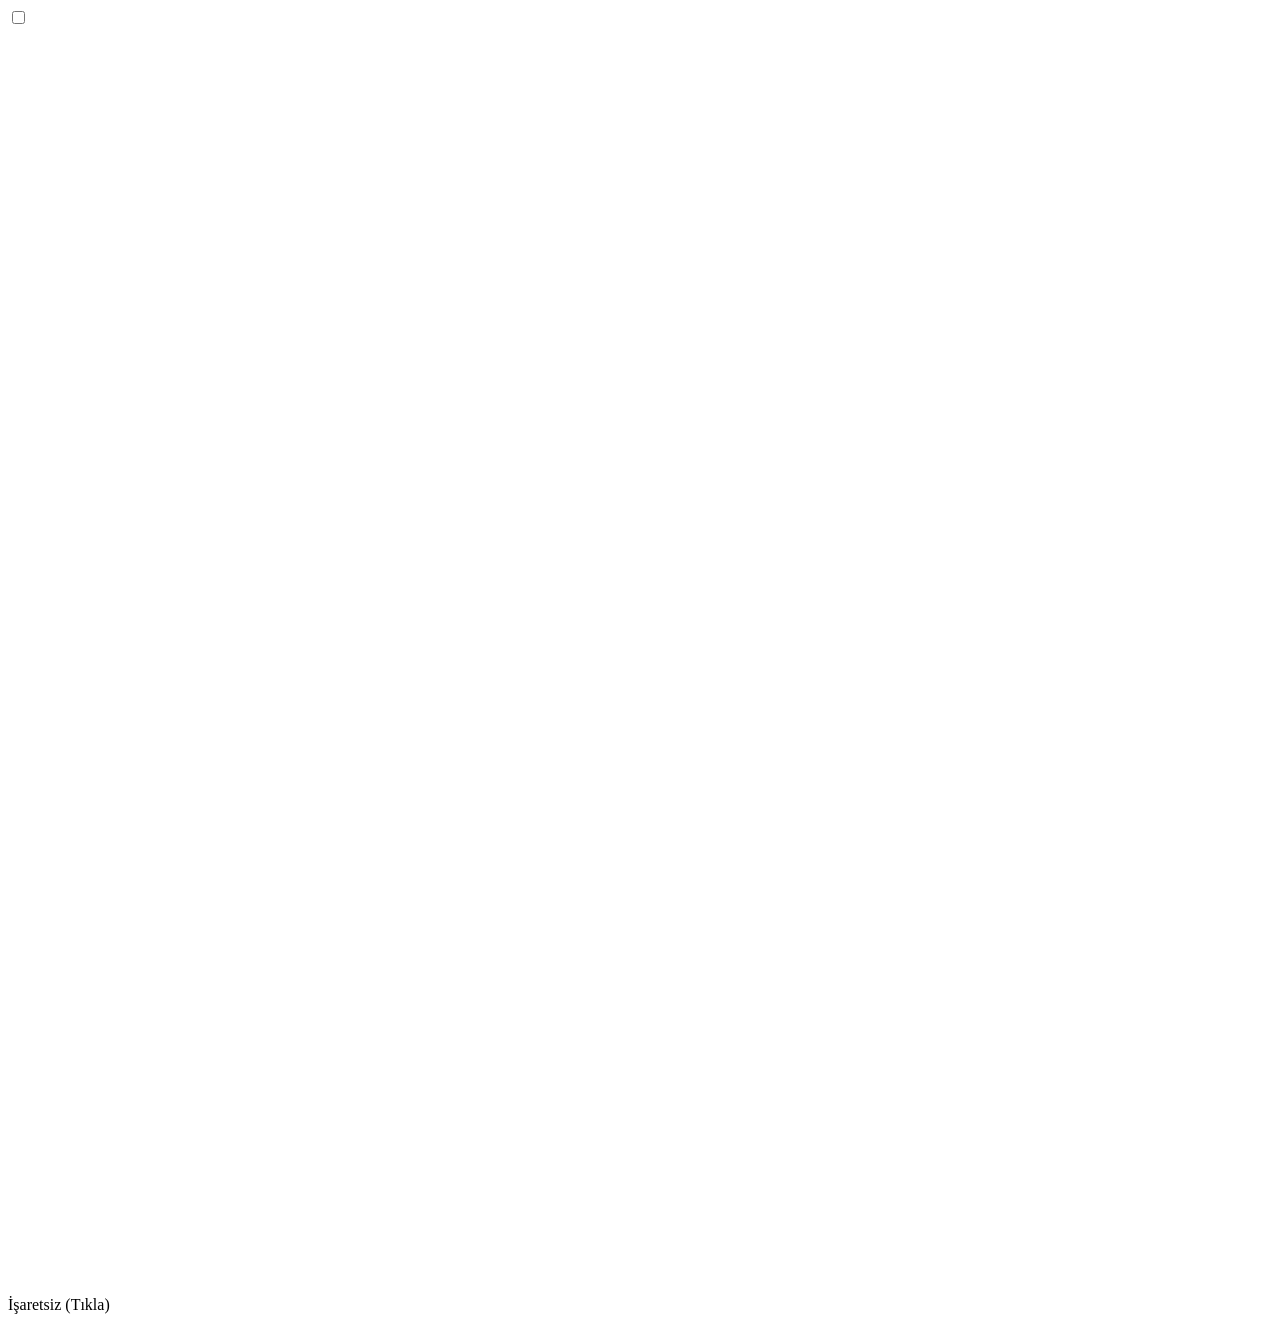
==== index.html @ 9e16fc52 "Add interactive checkbox with status update" ====
<!DOCTYPE html>
<html lang="tr">
<head>
  <meta charset="UTF-8">
  <meta name="viewport" content="width=device-width, initial-scale=1.0">
  <title>İnteraktif Onay Kutusu</title>
  <script src="https://cdn.tailwindcss.com"></script>
  <style>
    .checkmark-path {
      stroke-dasharray: 24;
      stroke-dashoffset: 24;
      transition: stroke-dashoffset 0.28s cubic-bezier(0.4, 0, 0.2, 1);
    }

    input:checked + .checkbox-box .checkmark-path {
      stroke-dashoffset: 0;
    }

    .checkbox-box {
      transition: all 0.22s ease-in-out;
    }

    /* Hafif tıklama / basılma tepkisi */
    .checkbox-container:active .checkbox-box {
      transform: scale(0.92);
    }
  </style>
</head>
<body class="min-h-screen bg-slate-900 flex flex-col items-center justify-center p-4 selection:bg-indigo-500 selection:text-white">

  <main class="flex flex-col items-center gap-6">
    <!-- Etkileşimli Tik Alanı -->
    <label class="checkbox-container relative flex items-center justify-center cursor-pointer select-none group p-4">
      <!-- Gizli standart checkbox -->
      <input type="checkbox" id="tickBox" class="peer sr-only" />

      <!-- Özel Tasarım Kutucuk -->
      <div class="checkbox-box w-20 h-20 sm:w-24 sm:h-24 rounded-2xl border-4 border-slate-700 bg-slate-800/80 shadow-2xl flex items-center justify-center group-hover:border-slate-500 peer-checked:bg-emerald-500 peer-checked:border-emerald-400 peer-focus-visible:ring-4 peer-focus-visible:ring-emerald-500/40 peer-focus-visible:ring-offset-2 peer-focus-visible:ring-offset-slate-900">
        <!-- SVG Tik İkonu -->
        <svg 
          class="w-12 h-12 sm:w-14 sm:h-14 text-white pointer-events-none drop-shadow-sm" 
          viewBox="0 0 24 24" 
          fill="none" 
          stroke="currentColor" 
          stroke-width="3.5" 
          stroke-linecap="round" 
          stroke-linejoin="round"
        >
          <path class="checkmark-path" d="M5 13l4 4L19 7" />
        </svg>
      </div>
    </label>

    <div class="text-center">
      <span id="statusText" class="text-sm font-medium tracking-wide uppercase text-slate-400 transition-colors duration-200">
        İşaretsiz (Tıkla)
      </span>
    </div>
  </main>

  <script>
    const tickBox = document.getElementById('tickBox');
    const statusText = document.getElementById('statusText');

    tickBox.addEventListener('change', () => {
      if (tickBox.checked) {
        statusText.textContent = 'İşaretlendi ✓';
        statusText.className = 'text-sm font-semibold tracking-wide uppercase text-emerald-400 transition-colors duration-200';
      } else {
        statusText.textContent = 'İşaretsiz (Tıkla)';
        statusText.className = 'text-sm font-medium tracking-wide uppercase text-slate-400 transition-colors duration-200';
      }
    });
  </script>
</body>
</html>
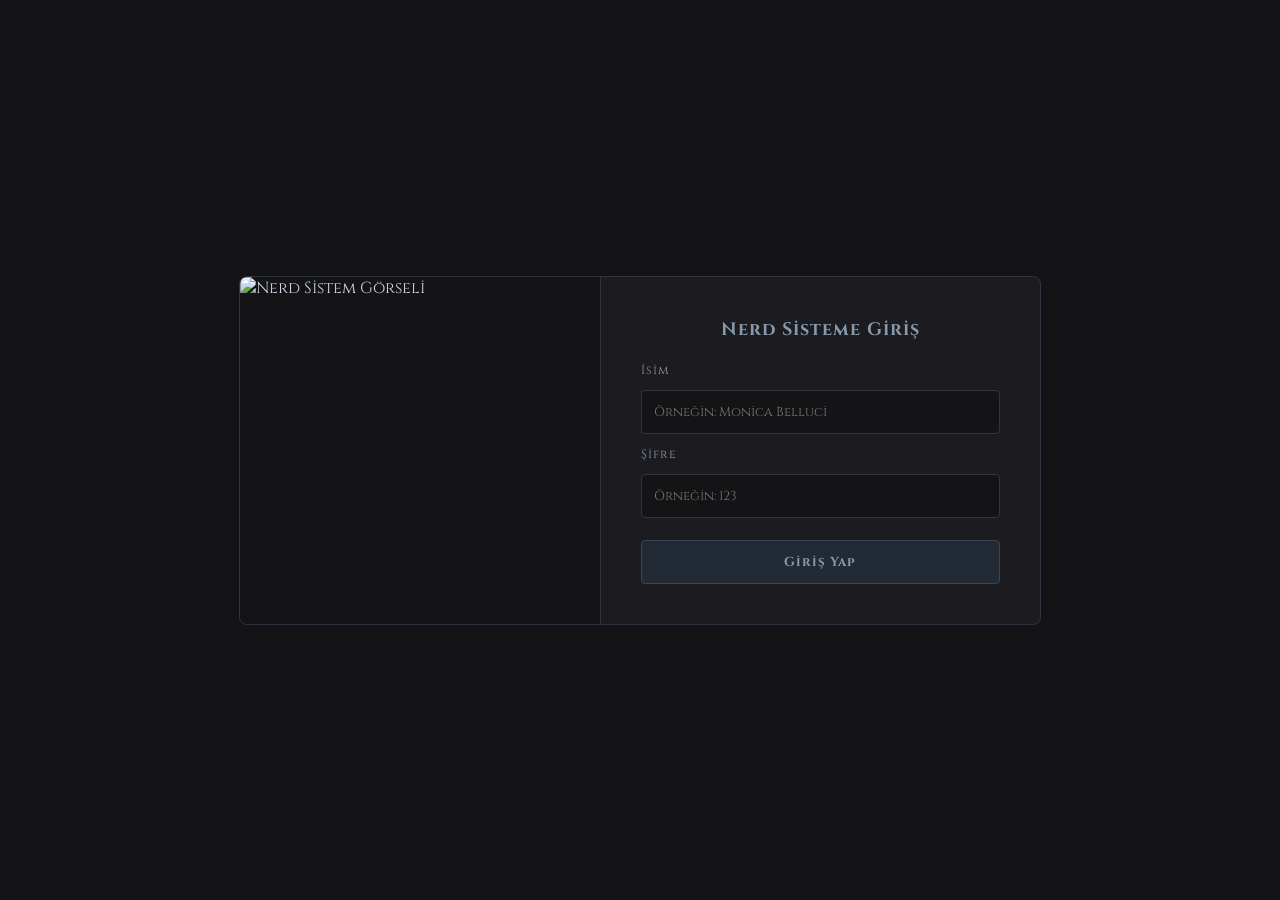
==== commit d3d04c70: "Add files via upload" ====
--- a/index.html
+++ b/index.html
@@ -1,76 +1,37 @@
 <!DOCTYPE html>
 <html lang="tr">
 <head>
-  <meta charset="UTF-8">
-  <meta name="viewport" content="width=device-width, initial-scale=1.0">
-  <title>İnteraktif Onay Kutusu</title>
-  <script src="https://cdn.tailwindcss.com"></script>
-  <style>
-    .checkmark-path {
-      stroke-dasharray: 24;
-      stroke-dashoffset: 24;
-      transition: stroke-dashoffset 0.28s cubic-bezier(0.4, 0, 0.2, 1);
-    }
+    <meta charset="UTF-8">
+    <title>Nerd Sistem</title>
+    <link rel="icon" type="image/png" href="favicon.png">
+    <link rel="stylesheet" href="style.css">
+</head>
+<body>
 
-    input:checked + .checkbox-box .checkmark-path {
-      stroke-dashoffset: 0;
-    }
+    <div class="ana-kutu">
 
-    .checkbox-box {
-      transition: all 0.22s ease-in-out;
-    }
+        <div class="resim-kutusu">
+            <img src="https://i.pinimg.com/originals/b8/9b/45/b89b456a5c24b5eefcd150d3c2a035c3.gif" alt="Nerd Sistem Görseli">
+        </div>
 
-    /* Hafif tıklama / basılma tepkisi */
-    .checkbox-container:active .checkbox-box {
-      transform: scale(0.92);
-    }
-  </style>
-</head>
-<body class="min-h-screen bg-slate-900 flex flex-col items-center justify-center p-4 selection:bg-indigo-500 selection:text-white">
+        <div class="form-kutusu">
+            <h2>Nerd Sisteme Giriş</h2>
+            
+            <form id="loginForm">
+                <label for="name">İsim</label>
+                <input type="name" id="name" placeholder="Örneğin: Monica Belluci" required>
 
-  <main class="flex flex-col items-center gap-6">
-    <!-- Etkileşimli Tik Alanı -->
-    <label class="checkbox-container relative flex items-center justify-center cursor-pointer select-none group p-4">
-      <!-- Gizli standart checkbox -->
-      <input type="checkbox" id="tickBox" class="peer sr-only" />
+                <label for="password">Şifre</label>
+                <input type="password" id="password" placeholder="Örneğin: 123" required>
 
-      <!-- Özel Tasarım Kutucuk -->
-      <div class="checkbox-box w-20 h-20 sm:w-24 sm:h-24 rounded-2xl border-4 border-slate-700 bg-slate-800/80 shadow-2xl flex items-center justify-center group-hover:border-slate-500 peer-checked:bg-emerald-500 peer-checked:border-emerald-400 peer-focus-visible:ring-4 peer-focus-visible:ring-emerald-500/40 peer-focus-visible:ring-offset-2 peer-focus-visible:ring-offset-slate-900">
-        <!-- SVG Tik İkonu -->
-        <svg 
-          class="w-12 h-12 sm:w-14 sm:h-14 text-white pointer-events-none drop-shadow-sm" 
-          viewBox="0 0 24 24" 
-          fill="none" 
-          stroke="currentColor" 
-          stroke-width="3.5" 
-          stroke-linecap="round" 
-          stroke-linejoin="round"
-        >
-          <path class="checkmark-path" d="M5 13l4 4L19 7" />
-        </svg>
-      </div>
-    </label>
+                <button type="submit">Giriş Yap</button>
+            </form>
+        </div>
 
-    <div class="text-center">
-      <span id="statusText" class="text-sm font-medium tracking-wide uppercase text-slate-400 transition-colors duration-200">
-        İşaretsiz (Tıkla)
-      </span>
     </div>
-  </main>
+    <script src="app.js"></script>
 
-  <script>
-    const tickBox = document.getElementById('tickBox');
-    const statusText = document.getElementById('statusText');
+    <link rel="icon" type="image/x-icon" href="favicon.png">
 
-    tickBox.addEventListener('change', () => {
-      if (tickBox.checked) {
-        statusText.textContent = 'İşaretlendi ✓';
-        statusText.className = 'text-sm font-semibold tracking-wide uppercase text-emerald-400 transition-colors duration-200';
-      } else {
-        statusText.textContent = 'İşaretsiz (Tıkla)';
-        statusText.className = 'text-sm font-medium tracking-wide uppercase text-slate-400 transition-colors duration-200';
-      }
-    });
-  </script>
 </body>
 </html>
--- a/style.css
+++ b/style.css
@@ -0,0 +1,430 @@
+@import url('https://fonts.googleapis.com/css2?family=Cinzel:wght@500;700&display=swap');
+
+body {
+    background-color: #141416;
+    color: #cbd5e1;
+    font-family: 'Cinzel', serif;
+    margin: 0;
+    display: flex;
+    justify-content: center;
+    align-items: center;
+    min-height: 100vh;
+}
+
+.ana-kutu {
+    background-color: #1c1c20;
+    border: 1px solid #2e3440;
+    border-radius: 8px;
+    display: flex;
+    flex-direction: row;
+    overflow: hidden;
+    max-width: 800px;
+    width: 90%;
+}
+
+.resim-kutusu {
+    flex: 1;
+    background-color: #141416;
+    display: flex;
+    justify-content: center;
+    align-items: center;
+    overflow: hidden;
+    border-right: 1px solid #2e3440;
+}
+
+.resim-kutusu img {
+    width: 100%;
+    height: 100%;
+    object-fit: cover;
+    display: block;
+}
+
+.form-kutusu {
+    flex: 1;
+    padding: 40px;
+    display: flex;
+    flex-direction: column;
+    justify-content: center;
+    box-sizing: border-box;
+}
+
+.form-kutusu h2 {
+    margin: 0 0 20px 0;
+    font-size: 18px;
+    color: #8899ac;
+    letter-spacing: 1px;
+    text-align: center;
+}
+
+#loginForm {
+    display: flex;
+    flex-direction: column;
+    gap: 12px;
+}
+
+.form-kutusu label {
+    font-size: 12px;
+    color: #8899ac;
+    letter-spacing: 1px;
+}
+
+.form-kutusu input {
+    background-color: #141416;
+    border: 1px solid #2e3440;
+    color: #e2e8f0;
+    border-radius: 4px;
+    padding: 12px;
+    font-size: 13px;
+    outline: none;
+    font-family: 'Cinzel', serif;
+    width: 100%;
+    box-sizing: border-box;
+}
+
+.form-kutusu button {
+    background-color: #222a35;
+    color: #8899ac;
+    border: 1px solid #3a4556;
+    border-radius: 4px;
+    padding: 12px;
+    font-size: 13px;
+    font-weight: 700;
+    cursor: pointer;
+    transition: 0.2s;
+    font-family: 'Cinzel', serif;
+    letter-spacing: 1px;
+    margin-top: 10px;
+    width: 100%;
+}
+
+.form-kutusu button:hover {
+    background-color: #334155;
+    color: #f1f5f9;
+}
+
+.ust-menu {
+    display: flex;
+    justify-content: space-between;
+    align-items: center;
+    padding: 20px 40px;
+    background-color: #141416;
+    border-bottom: 1px solid #2e3440 !important;
+    width: 100%;
+    box-sizing: border-box;
+    flex-shrink: 0;
+}
+
+.site-baslik {
+    font-size: 14px;
+    font-weight: 700;
+    letter-spacing: 2px;
+    color: #8899ac;
+}
+
+.sekme-linkleri {
+    display: flex;
+    gap: 20px;
+}
+
+.sekme-btn {
+    background-color: #141416;
+    color: #8899ac;
+    border: 1px solid #2e3440;
+    padding: 10px 24px;
+    font-size: 12px;
+    font-weight: 700;
+    letter-spacing: 1px;
+    border-radius: 6px;
+    cursor: pointer;
+    transition: 0.2s;
+    font-family: 'Cinzel', serif;
+    margin-top: 0;
+}
+
+.sekme-btn:hover {
+    background-color: #242429;
+    color: #8899ac;
+    border-color: #3a4556;
+}
+
+.sekme-btn.aktif {
+    background-color: #222a35;
+    color: #8899ac;
+    border-color: #3a4556;
+}
+
+.sayfa-icerik {
+    display: flex;
+    flex-direction: column;
+    flex: 1;
+    width: 100%;
+}
+
+.panel-body {
+    display: flex;
+    flex-direction: column;
+    min-height: 100vh;
+    background-color: #141416;
+    color: #cbd5e1;
+    font-family: 'Cinzel', serif;
+    overflow-y: auto;
+}
+
+.hafta-container {
+    flex: 1;
+    padding: 30px 20px;
+    display: flex;
+    justify-content: center;
+    align-items: center;
+    width: 100%;
+    box-sizing: border-box;
+}
+
+.hafta-grid {
+    display: flex;
+    flex-wrap: wrap;
+    justify-content: center;
+    gap: 20px;
+    row-gap: 35px;
+    width: 100%;
+    max-width: 1400px;
+    margin: 0 auto;
+}
+
+.gun-kutusu {
+    background-color: #1c1c20;
+    border: 1px solid #2e3440;
+    border-radius: 6px;
+    padding: 20px;
+    display: flex;
+    flex-direction: column;
+    flex: 1 1 280px;
+    max-width: 350px;
+    height: auto;
+}
+
+.gun-kutusu h3 {
+    margin: 0 0 15px 0;
+    font-size: 16px;
+    font-weight: 700;
+    letter-spacing: 1px;
+    color: #8899ac;
+    border-bottom: 1px solid #2e3440;
+    padding-bottom: 10px;
+    text-align: center;
+}
+
+.gorev-ekle-form {
+    display: flex;
+    flex-direction: column;
+    gap: 10px;
+    margin-bottom: 15px;
+}
+
+.gorev-ekle-form input {
+    background-color: #141416;
+    border: 1px solid #2e3440;
+    color: #8899ac;
+    border-radius: 4px;
+    padding: 12px;
+    font-size: 13px;
+    outline: none;
+    font-family: 'Cinzel', serif;
+}
+
+.gorev-ekle-form button {
+    background-color: #222a35;
+    color: #8899ac;
+    border: 1px solid #3a4556;
+    border-radius: 4px;
+    padding: 10px;
+    font-size: 12px;
+    font-weight: 700;
+    cursor: pointer;
+    transition: 0.2s;
+    margin-top: 0;
+    font-family: 'Cinzel', serif;
+}
+
+.gorev-ekle-form button:hover {
+    background-color: #334155;
+    color: #8899ac;
+}
+
+.gorev-listesi {
+    list-style: none;
+    padding: 0;
+    margin: 0;
+    flex: 1;
+}
+
+.gorev-listesi li {
+    display: flex;
+    justify-content: space-between;
+    align-items: flex-start;
+    margin-bottom: 10px;
+    background-color: #242429;
+    border: 1px solid #2e3440;
+    padding: 12px;
+    border-radius: 4px;
+    font-size: 13px;
+    color: #e2e8f0;
+    word-break: break-word;
+    overflow-wrap: anywhere;
+    box-sizing: border-box;
+}
+
+.gorev-sol {
+    display: flex;
+    align-items: flex-start;
+    gap: 10px;
+    flex: 1;
+    min-width: 0;
+}
+
+.gorev-sol input[type="checkbox"] {
+    margin-top: 2px;
+    accent-color: #64748b;
+    flex-shrink: 0;
+}
+
+.gorev-sol span {
+    word-break: break-word;
+    overflow-wrap: break-word;
+    word-wrap: break-word;
+    line-height: 1.4;
+    display: inline-block;
+    width: 100%;
+}
+
+.sil-btn {
+    background-color: #2d1a1d;
+    color: #e2b6b6;
+    border: 1px solid #4a282c;
+    border-radius: 4px;
+    padding: 6px 12px;
+    font-size: 11px;
+    font-family: inherit;
+    cursor: pointer;
+    flex-shrink: 0;
+    margin-left: 10px;
+    transition: 0.2s;
+}
+
+.sil-btn:hover {
+    background-color: #4a282c;
+    color: #ffffff;
+}
+
+.alt-sayfa-kutu {
+    background-color: #1c1c20;
+    border: 1px solid #2e3440;
+    border-radius: 6px;
+    padding: 40px;
+    width: 100%;
+    max-width: 800px;
+    text-align: center;
+    color: #cbd5e1;
+}
+
+.alt-sayfa-kutu h2 {
+    margin-top: 0;
+    color: #8899ac;
+    letter-spacing: 1px;
+}
+
+.panel-alt {
+    display: flex;
+    justify-content: space-between;
+    align-items: center;
+    padding: 20px 40px;
+    background-color: #141416;
+    border-top: 1px solid #2e3440;
+    width: 100%;
+    box-sizing: border-box;
+    margin-top: auto;
+}
+
+#kullaniciKarsilama {
+    font-size: 13px;
+    color: #8899ac;
+    letter-spacing: 1px;
+}
+
+.cikis-btn {
+    background-color: transparent;
+    color: #8899ac;
+    border: 1px solid #3a4556;
+    padding: 10px 30px;
+    font-size: 13px;
+    font-weight: 700;
+    letter-spacing: 1px;
+    border-radius: 4px;
+    cursor: pointer;
+    transition: 0.2s;
+    margin-top: 0;
+    font-family: 'Cinzel', serif;
+}
+
+.cikis-btn:hover {
+    background-color: #222a35;
+    color: #f1f5f9;
+}
+
+.modal-overlay {
+    position: fixed;
+    top: 0;
+    left: 0;
+    width: 100%;
+    height: 100%;
+    background-color: rgba(0, 0, 0, 0.85);
+    display: flex;
+    justify-content: center;
+    align-items: center;
+    z-index: 1000;
+}
+
+.modal-kutu {
+    background-color: #1c1c20;
+    border: 1px solid #2e3440;
+    border-radius: 6px;
+    padding: 30px;
+    width: 90%;
+    max-width: 500px;
+    color: #f1f5f9;
+    font-family: 'Cinzel', serif;
+    box-sizing: border-box;
+}
+
+.modal-kutu h3 {
+    margin-top: 0;
+    color: #8899ac;
+    border-bottom: 1px solid #2e3440;
+    padding-bottom: 10px;
+    letter-spacing: 1px;
+    font-size: 16px;
+    text-align: center;
+}
+
+#modalMetin {
+    font-size: 14px;
+    line-height: 1.6;
+    margin: 20px 0;
+    word-wrap: break-word;
+    overflow-wrap: break-word;
+    background-color: #141416;
+    padding: 15px;
+    border-radius: 4px;
+    border: 1px solid #2e3440;
+    color: #e2e8f0;
+    max-height: 250px;
+    overflow-y: auto;
+    text-align: left;
+}
+
+.modal-bilgi {
+    font-size: 11px;
+    color: #8899ac;
+    font-style: italic;
+    text-align: right;
+}
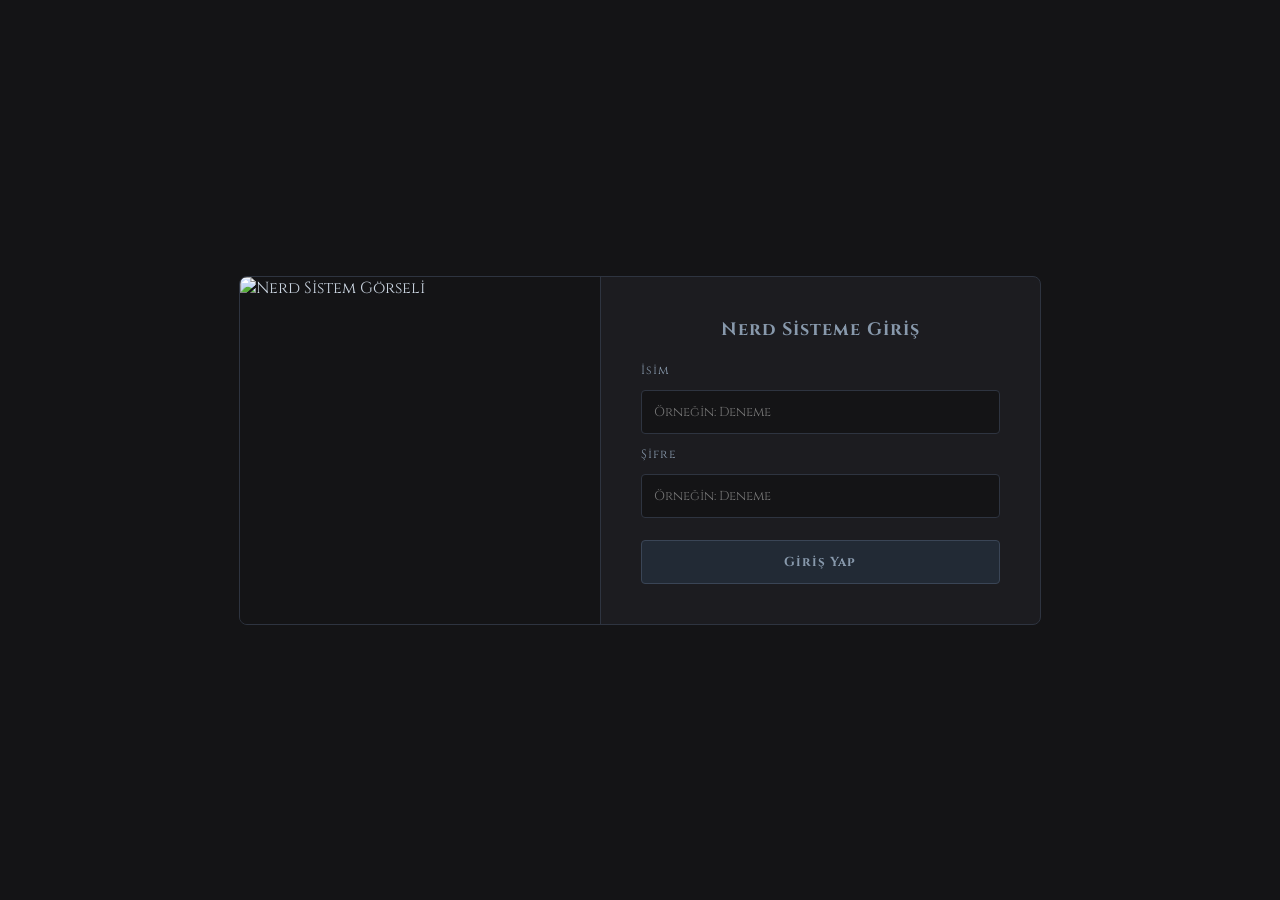
==== commit 0859a924: "Update index.html" ====
--- a/index.html
+++ b/index.html
@@ -19,10 +19,10 @@
             
             <form id="loginForm">
                 <label for="name">İsim</label>
-                <input type="name" id="name" placeholder="Örneğin: Monica Belluci" required>
+                <input type="name" id="name" placeholder="Örneğin: Deneme" required>
 
                 <label for="password">Şifre</label>
-                <input type="password" id="password" placeholder="Örneğin: 123" required>
+                <input type="password" id="password" placeholder="Örneğin: Deneme" required>
 
                 <button type="submit">Giriş Yap</button>
             </form>
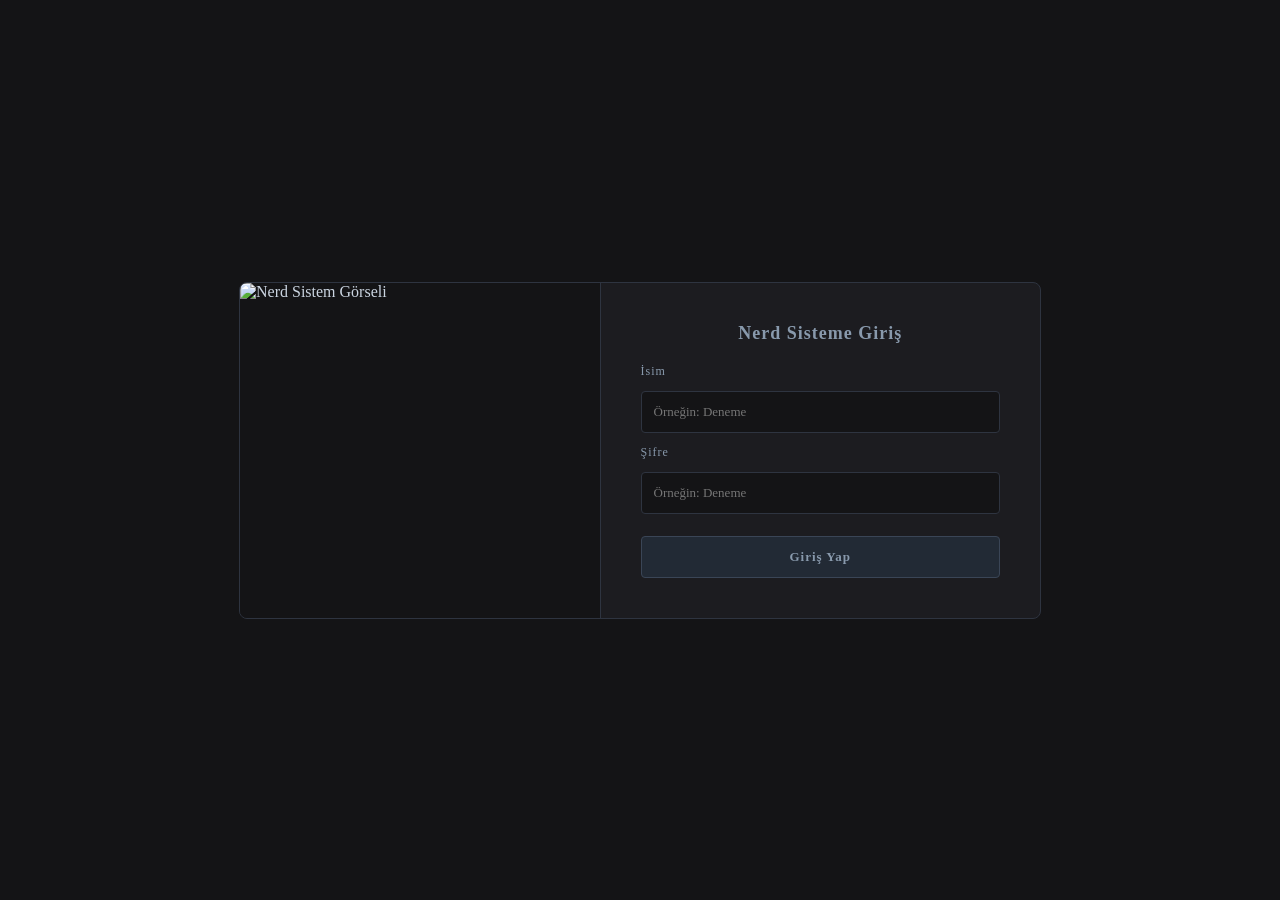
==== commit 39531602: "title and icon change" ====
--- a/index.html
+++ b/index.html
@@ -2,7 +2,7 @@
 <html lang="tr">
 <head>
     <meta charset="UTF-8">
-    <title>Nerd Sistem</title>
+    <title>Calisma Programi</title>
     <link rel="icon" type="image/png" href="favicon.png">
     <link rel="stylesheet" href="style.css">
 </head>
--- a/style.css
+++ b/style.css
@@ -1,4 +1,4 @@
-@import url('https://fonts.googleapis.com/css2?family=Cinzel:wght@500;700&display=swap');
+@import url('https://fonts.googleapis.com/css2?family=Mulish:ital,wght@0,200..1000;1,200..1000&display=swap');
 
 body {
     background-color: #141416;
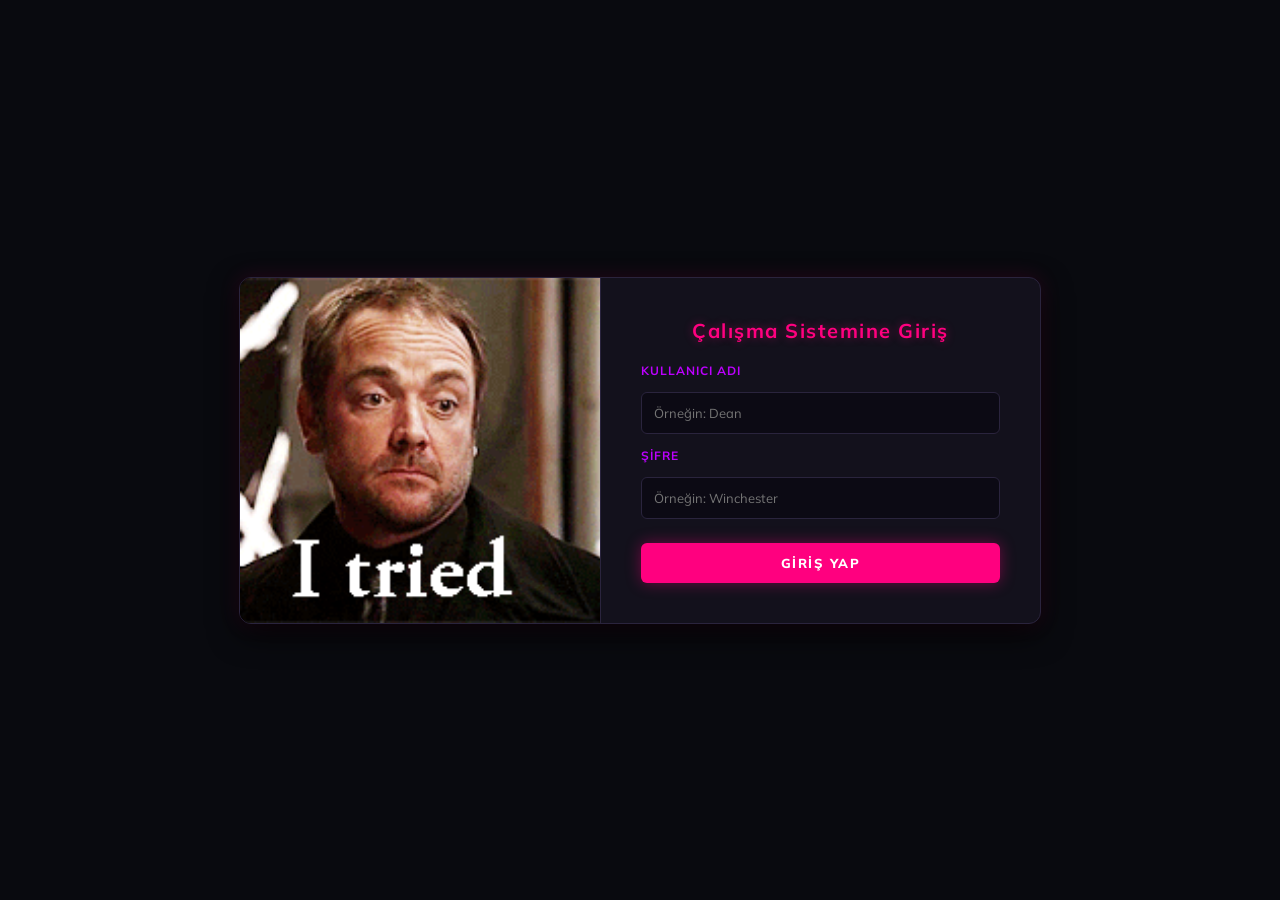
==== commit f51f36c6: "update 0.1" ====
--- a/index.html
+++ b/index.html
@@ -11,18 +11,18 @@
     <div class="ana-kutu">
 
         <div class="resim-kutusu">
-            <img src="https://i.pinimg.com/originals/b8/9b/45/b89b456a5c24b5eefcd150d3c2a035c3.gif" alt="Nerd Sistem Görseli">
+            <img src="starting.gif" alt="Nerd Sistem Görseli">
         </div>
 
         <div class="form-kutusu">
-            <h2>Nerd Sisteme Giriş</h2>
+            <h2>Çalışma Sistemine Giriş</h2>
             
             <form id="loginForm">
-                <label for="name">İsim</label>
-                <input type="name" id="name" placeholder="Örneğin: Deneme" required>
+                <label for="name">Kullanıcı Adı</label>
+                <input type="name" id="name" placeholder="Örneğin: Dean" required>
 
                 <label for="password">Şifre</label>
-                <input type="password" id="password" placeholder="Örneğin: Deneme" required>
+                <input type="password" id="password" placeholder="Örneğin: Winchester" required>
 
                 <button type="submit">Giriş Yap</button>
             </form>
--- a/style.css
+++ b/style.css
@@ -1,9 +1,9 @@
-@import url('https://fonts.googleapis.com/css2?family=Mulish:ital,wght@0,200..1000;1,200..1000&display=swap');
+@import url('https://fonts.googleapis.com/css2?family=Mulish:ital,wght@0,200..1000;1,200..1000&family=Nunito:ital,wght@0,200..1000;1,200..1000&display=swap');
 
 body {
-    background-color: #141416;
-    color: #cbd5e1;
-    font-family: 'Cinzel', serif;
+    background-color: #090a0f;
+    color: #f1f5f9;
+    font-family: "Mulish", sans-serif;
     margin: 0;
     display: flex;
     justify-content: center;
@@ -12,24 +12,25 @@
 }
 
 .ana-kutu {
-    background-color: #1c1c20;
-    border: 1px solid #2e3440;
-    border-radius: 8px;
+    background-color: #13111c;
+    border: 1px solid #2a243d;
+    border-radius: 12px;
     display: flex;
     flex-direction: row;
     overflow: hidden;
     max-width: 800px;
     width: 90%;
+    box-shadow: 0 10px 30px rgba(0, 0, 0, 0.8), 0 0 20px rgba(255, 0, 127, 0.15);
 }
 
 .resim-kutusu {
     flex: 1;
-    background-color: #141416;
+    background-color: #050608;
     display: flex;
     justify-content: center;
     align-items: center;
     overflow: hidden;
-    border-right: 1px solid #2e3440;
+    border-right: 1px solid #2a243d;
 }
 
 .resim-kutusu img {
@@ -50,65 +51,76 @@
 
 .form-kutusu h2 {
     margin: 0 0 20px 0;
-    font-size: 18px;
-    color: #8899ac;
-    letter-spacing: 1px;
+    font-size: 20px;
+    color: #ff007f;
+    letter-spacing: 1.5px;
     text-align: center;
+    text-shadow: 0 0 10px rgba(255, 0, 127, 0.4);
 }
 
 #loginForm {
     display: flex;
     flex-direction: column;
-    gap: 12px;
+    gap: 14px;
 }
 
 .form-kutusu label {
     font-size: 12px;
-    color: #8899ac;
-    letter-spacing: 1px;
+    font-weight: 700;
+    color: #bd00ff;
+    letter-spacing: 1px;
+    text-transform: uppercase;
 }
 
 .form-kutusu input {
-    background-color: #141416;
-    border: 1px solid #2e3440;
-    color: #e2e8f0;
-    border-radius: 4px;
+    background-color: #0c0a14;
+    border: 1px solid #2a243d;
+    color: #ffffff;
+    border-radius: 6px;
     padding: 12px;
     font-size: 13px;
     outline: none;
-    font-family: 'Cinzel', serif;
-    width: 100%;
-    box-sizing: border-box;
+    font-family: "Mulish", sans-serif;
+    width: 100%;
+    box-sizing: border-box;
+    transition: border-color 0.2s, box-shadow 0.2s;
+}
+
+.form-kutusu input:focus {
+    border-color: #bd00ff;
+    box-shadow: 0 0 12px rgba(189, 0, 255, 0.35);
 }
 
 .form-kutusu button {
-    background-color: #222a35;
-    color: #8899ac;
-    border: 1px solid #3a4556;
-    border-radius: 4px;
+    background-color: #ff007f;
+    color: #ffffff;
+    border: none;
+    border-radius: 6px;
     padding: 12px;
     font-size: 13px;
-    font-weight: 700;
+    font-weight: 800;
     cursor: pointer;
-    transition: 0.2s;
-    font-family: 'Cinzel', serif;
-    letter-spacing: 1px;
+    transition: all 0.2s;
+    font-family: "Mulish", sans-serif;
+    letter-spacing: 1.5px;
+    text-transform: uppercase;
     margin-top: 10px;
     width: 100%;
+    box-shadow: 0 0 15px rgba(255, 0, 127, 0.4);
 }
 
 .form-kutusu button:hover {
-    background-color: #334155;
-    color: #f1f5f9;
+    background-color: #e0006f;
+    box-shadow: 0 0 25px rgba(255, 0, 127, 0.7);
 }
 
 .ust-menu {
     display: flex;
     justify-content: space-between;
     align-items: center;
-    padding: 20px 40px;
-    background-color: #141416;
-    border-bottom: 1px solid #2e3440 !important;
+    padding: 16px 40px;
+    background-color: #13111c;
+    border-bottom: 1px solid #2a243d !important;
     width: 100%;
     box-sizing: border-box;
     flex-shrink: 0;
@@ -116,41 +128,44 @@
 
 .site-baslik {
     font-size: 14px;
-    font-weight: 700;
+    font-weight: 800;
     letter-spacing: 2px;
-    color: #8899ac;
+    color: #ff007f;
+    text-shadow: 0 0 8px rgba(255, 0, 127, 0.4);
 }
 
 .sekme-linkleri {
     display: flex;
-    gap: 20px;
+    gap: 12px;
 }
 
 .sekme-btn {
-    background-color: #141416;
-    color: #8899ac;
-    border: 1px solid #2e3440;
-    padding: 10px 24px;
+    background-color: #0c0a14;
+    color: #948bb5;
+    border: 1px solid #2a243d;
+    padding: 8px 20px;
     font-size: 12px;
     font-weight: 700;
     letter-spacing: 1px;
     border-radius: 6px;
     cursor: pointer;
-    transition: 0.2s;
-    font-family: 'Cinzel', serif;
+    transition: all 0.2s;
+    font-family: "Mulish", sans-serif;
     margin-top: 0;
 }
 
 .sekme-btn:hover {
-    background-color: #242429;
-    color: #8899ac;
-    border-color: #3a4556;
+    background-color: #1c182b;
+    color: #bd00ff;
+    border-color: #bd00ff;
+    box-shadow: 0 0 10px rgba(189, 0, 255, 0.3);
 }
 
 .sekme-btn.aktif {
-    background-color: #222a35;
-    color: #8899ac;
-    border-color: #3a4556;
+    background-color: #ff007f;
+    color: #ffffff;
+    border-color: #ff007f;
+    box-shadow: 0 0 15px rgba(255, 0, 127, 0.4);
 }
 
 .sayfa-icerik {
@@ -164,9 +179,9 @@
     display: flex;
     flex-direction: column;
     min-height: 100vh;
-    background-color: #141416;
+    background-color: #090a0f;
     color: #cbd5e1;
-    font-family: 'Cinzel', serif;
+    font-family: "Mulish", sans-serif;
     overflow-y: auto;
 }
 
@@ -192,26 +207,28 @@
 }
 
 .gun-kutusu {
-    background-color: #1c1c20;
-    border: 1px solid #2e3440;
-    border-radius: 6px;
+    background-color: #13111c;
+    border: 1px solid #2a243d;
+    border-radius: 8px;
     padding: 20px;
     display: flex;
     flex-direction: column;
     flex: 1 1 280px;
     max-width: 350px;
     height: auto;
+    box-shadow: 0 4px 20px rgba(0, 0, 0, 0.5);
 }
 
 .gun-kutusu h3 {
     margin: 0 0 15px 0;
-    font-size: 16px;
-    font-weight: 700;
-    letter-spacing: 1px;
-    color: #8899ac;
-    border-bottom: 1px solid #2e3440;
+    font-size: 15px;
+    font-weight: 800;
+    letter-spacing: 1px;
+    color: #bd00ff;
+    border-bottom: 1px solid #2a243d;
     padding-bottom: 10px;
     text-align: center;
+    text-shadow: 0 0 8px rgba(189, 0, 255, 0.4);
 }
 
 .gorev-ekle-form {
@@ -222,33 +239,41 @@
 }
 
 .gorev-ekle-form input {
-    background-color: #141416;
-    border: 1px solid #2e3440;
-    color: #8899ac;
-    border-radius: 4px;
-    padding: 12px;
+    background-color: #0c0a14;
+    border: 1px solid #2a243d;
+    color: #f1f5f9;
+    border-radius: 6px;
+    padding: 10px 12px;
     font-size: 13px;
     outline: none;
-    font-family: 'Cinzel', serif;
+    font-family: "Mulish", sans-serif;
+    transition: border-color 0.2s;
+}
+
+.gorev-ekle-form input:focus {
+    border-color: #bd00ff;
+    box-shadow: 0 0 8px rgba(189, 0, 255, 0.3);
 }
 
 .gorev-ekle-form button {
-    background-color: #222a35;
-    color: #8899ac;
-    border: 1px solid #3a4556;
-    border-radius: 4px;
+    background-color: #1c182b;
+    color: #bd00ff;
+    border: 1px solid #2a243d;
+    border-radius: 6px;
     padding: 10px;
     font-size: 12px;
     font-weight: 700;
     cursor: pointer;
     transition: 0.2s;
     margin-top: 0;
-    font-family: 'Cinzel', serif;
+    font-family: "Mulish", sans-serif;
 }
 
 .gorev-ekle-form button:hover {
-    background-color: #334155;
-    color: #8899ac;
+    background-color: #bd00ff;
+    color: #ffffff;
+    border-color: #bd00ff;
+    box-shadow: 0 0 12px rgba(189, 0, 255, 0.5);
 }
 
 .gorev-listesi {
@@ -263,10 +288,10 @@
     justify-content: space-between;
     align-items: flex-start;
     margin-bottom: 10px;
-    background-color: #242429;
-    border: 1px solid #2e3440;
+    background-color: #0c0a14;
+    border: 1px solid #2a243d;
     padding: 12px;
-    border-radius: 4px;
+    border-radius: 6px;
     font-size: 13px;
     color: #e2e8f0;
     word-break: break-word;
@@ -283,8 +308,8 @@
 }
 
 .gorev-sol input[type="checkbox"] {
-    margin-top: 2px;
-    accent-color: #64748b;
+    margin-top: 3px;
+    accent-color: #ff007f;
     flex-shrink: 0;
 }
 
@@ -298,13 +323,13 @@
 }
 
 .sil-btn {
-    background-color: #2d1a1d;
-    color: #e2b6b6;
-    border: 1px solid #4a282c;
+    background-color: rgba(255, 0, 127, 0.1);
+    color: #ff4d9e;
+    border: 1px solid rgba(255, 0, 127, 0.3);
     border-radius: 4px;
-    padding: 6px 12px;
+    padding: 4px 10px;
     font-size: 11px;
-    font-family: inherit;
+    font-family: "Mulish", sans-serif;
     cursor: pointer;
     flex-shrink: 0;
     margin-left: 10px;
@@ -312,34 +337,38 @@
 }
 
 .sil-btn:hover {
-    background-color: #4a282c;
+    background-color: #ff007f;
     color: #ffffff;
+    border-color: #ff007f;
+    box-shadow: 0 0 8px rgba(255, 0, 127, 0.5);
 }
 
 .alt-sayfa-kutu {
-    background-color: #1c1c20;
-    border: 1px solid #2e3440;
-    border-radius: 6px;
+    background-color: #13111c;
+    border: 1px solid #2a243d;
+    border-radius: 8px;
     padding: 40px;
     width: 100%;
     max-width: 800px;
     text-align: center;
     color: #cbd5e1;
+    box-shadow: 0 4px 20px rgba(0, 0, 0, 0.5);
 }
 
 .alt-sayfa-kutu h2 {
     margin-top: 0;
-    color: #8899ac;
-    letter-spacing: 1px;
+    color: #bd00ff;
+    letter-spacing: 1px;
+    text-shadow: 0 0 8px rgba(189, 0, 255, 0.4);
 }
 
 .panel-alt {
     display: flex;
     justify-content: space-between;
     align-items: center;
-    padding: 20px 40px;
-    background-color: #141416;
-    border-top: 1px solid #2e3440;
+    padding: 16px 40px;
+    background-color: #13111c;
+    border-top: 1px solid #2a243d;
     width: 100%;
     box-sizing: border-box;
     margin-top: auto;
@@ -347,28 +376,30 @@
 
 #kullaniciKarsilama {
     font-size: 13px;
-    color: #8899ac;
-    letter-spacing: 1px;
+    color: #948bb5;
+    letter-spacing: 0.5px;
 }
 
 .cikis-btn {
     background-color: transparent;
-    color: #8899ac;
-    border: 1px solid #3a4556;
-    padding: 10px 30px;
-    font-size: 13px;
+    color: #948bb5;
+    border: 1px solid #2a243d;
+    padding: 8px 24px;
+    font-size: 12px;
     font-weight: 700;
     letter-spacing: 1px;
-    border-radius: 4px;
+    border-radius: 6px;
     cursor: pointer;
     transition: 0.2s;
     margin-top: 0;
-    font-family: 'Cinzel', serif;
+    font-family: "Mulish", sans-serif;
 }
 
 .cikis-btn:hover {
-    background-color: #222a35;
-    color: #f1f5f9;
+    background-color: #1c182b;
+    color: #ff007f;
+    border-color: #ff007f;
+    box-shadow: 0 0 10px rgba(255, 0, 127, 0.3);
 }
 
 .modal-overlay {
@@ -377,7 +408,8 @@
     left: 0;
     width: 100%;
     height: 100%;
-    background-color: rgba(0, 0, 0, 0.85);
+    background-color: rgba(9, 10, 15, 0.88);
+    backdrop-filter: blur(6px);
     display: flex;
     justify-content: center;
     align-items: center;
@@ -385,25 +417,27 @@
 }
 
 .modal-kutu {
-    background-color: #1c1c20;
-    border: 1px solid #2e3440;
-    border-radius: 6px;
+    background-color: #13111c;
+    border: 1px solid #2a243d;
+    border-radius: 8px;
     padding: 30px;
     width: 90%;
     max-width: 500px;
     color: #f1f5f9;
-    font-family: 'Cinzel', serif;
-    box-sizing: border-box;
+    font-family: "Mulish", sans-serif;
+    box-sizing: border-box;
+    box-shadow: 0 0 30px rgba(189, 0, 255, 0.2);
 }
 
 .modal-kutu h3 {
     margin-top: 0;
-    color: #8899ac;
-    border-bottom: 1px solid #2e3440;
-    padding-bottom: 10px;
+    color: #bd00ff;
+    border-bottom: 1px solid #2a243d;
+    padding-bottom: 12px;
     letter-spacing: 1px;
     font-size: 16px;
     text-align: center;
+    text-shadow: 0 0 8px rgba(189, 0, 255, 0.4);
 }
 
 #modalMetin {
@@ -412,10 +446,10 @@
     margin: 20px 0;
     word-wrap: break-word;
     overflow-wrap: break-word;
-    background-color: #141416;
-    padding: 15px;
-    border-radius: 4px;
-    border: 1px solid #2e3440;
+    background-color: #0c0a14;
+    padding: 16px;
+    border-radius: 6px;
+    border: 1px solid #2a243d;
     color: #e2e8f0;
     max-height: 250px;
     overflow-y: auto;
@@ -424,7 +458,7 @@
 
 .modal-bilgi {
     font-size: 11px;
-    color: #8899ac;
+    color: #948bb5;
     font-style: italic;
     text-align: right;
-}
+}
